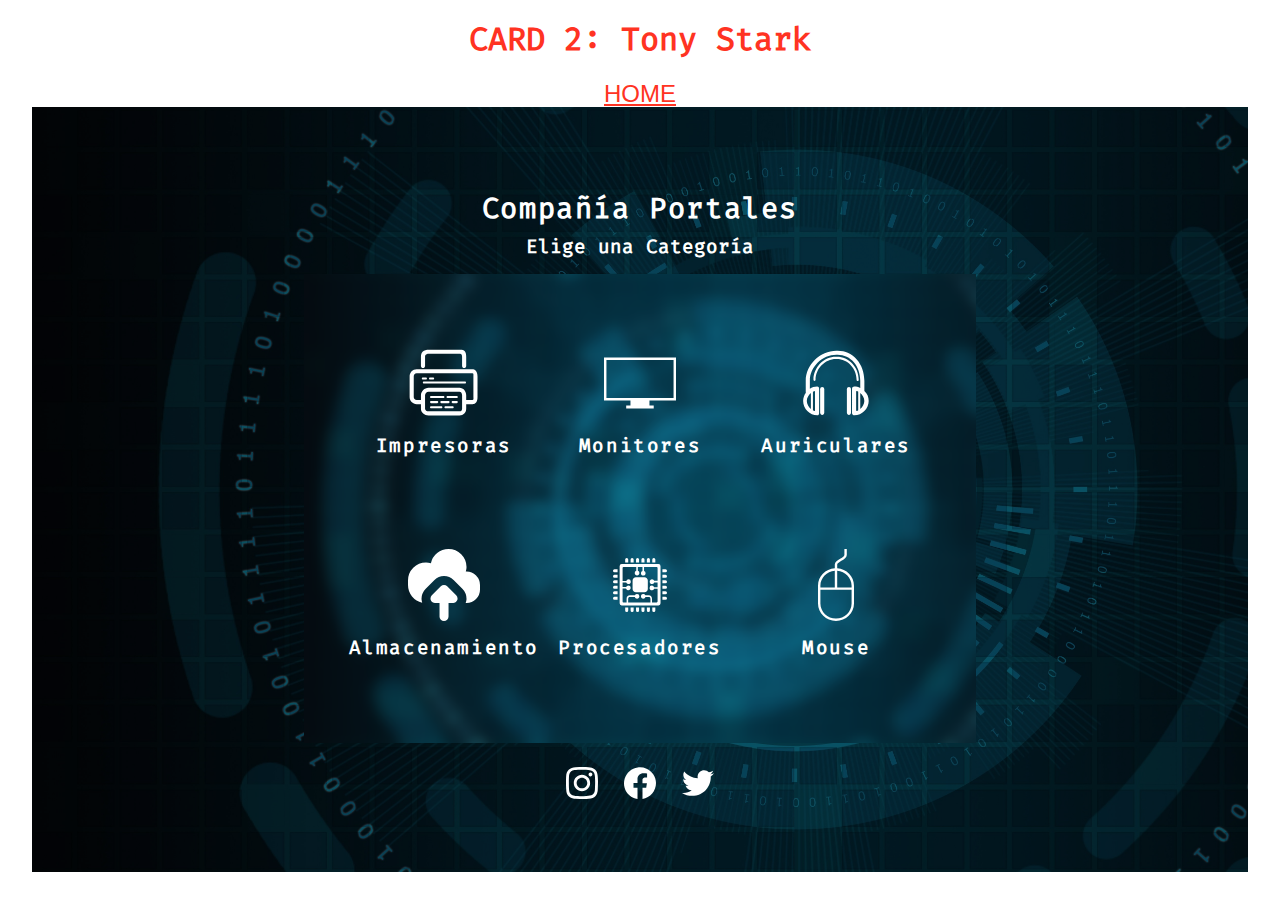
==== HTML/CARD-2.html @ 6f3c9b5b "Creacion del Resto De Cards v1.0" ====
<!DOCTYPE html>
<html lang="es">
  <head>
    <meta charset="UTF-8" />
    <meta name="viewport" content="width=device-width, initial-scale=1.0" />
    <title>CARD 1</title>
    <link rel="stylesheet" href="../CSS/normalize.css" />
    <link rel="stylesheet" href="../CSS/Card-2.css" />
  </head>

  <body>
    <h1>CARD 2: Tony Stark</h1>
    <a href="../index.html" class="home">HOME</a>
    <main>
      <article class="principal">
        <h2>Compañía Portales</h2>
        <h3>Elige una Categoría</h3>
        <div class="content">
          <section class="primero">
            <svg
              fill="#000000"
              version="1.1"
              id="Layer_1"
              xmlns="http://www.w3.org/2000/svg"
              xmlns:xlink="http://www.w3.org/1999/xlink"
              viewBox="0 0 70 70"
              enable-background="new 0 0 70 70"
              xml:space="preserve"
            >
              <g id="SVGRepo_bgCarrier" stroke-width="0"></g>
              <g
                id="SVGRepo_tracerCarrier"
                stroke-linecap="round"
                stroke-linejoin="round"
              ></g>
              <g id="SVGRepo_iconCarrier">
                <g>
                  <path
                    d="M62.597,21.583H8.46c-3.954,0-6.877,3.133-6.877,6.979v20.137c0,3.751,2.968,6.884,6.877,6.884h4.123v4.485 c0,3.828,3.521,6.515,7.349,6.515h30.137c3.828,0,6.515-2.687,6.515-6.515v-4.485h6.014c3.481,0,4.986-2.268,4.986-6.884V28.563 C67.583,23.216,64.771,21.583,62.597,21.583z M52.583,60.068c0,1.619-0.896,2.515-2.515,2.515H19.932 c-1.619,0-3.349-0.896-3.349-2.515V46.932c0-1.619,1.729-3.349,3.349-3.349h30.137c1.619,0,2.515,1.729,2.515,3.349V60.068z M62.597,51.583h-6.014v-4.651c0-3.828-2.687-7.349-6.515-7.349H19.932c-3.828,0-7.349,3.521-7.349,7.349v4.651H8.46 c-1.7,0-2.877-1.32-2.877-2.884V28.563c0-1.228,0.968-2.979,2.877-2.979h54.137c1.294,0,0.986,1.028,0.986,2.979v20.137 C63.583,49.733,64.09,51.583,62.597,51.583z"
                  ></path>
                  <path
                    d="M14.583,20.417c1.104,0,2-0.896,2-2V9.563c0-1.228,0.521-2.979,3.877-2.979h30.137c1.294,0,1.986,1.028,1.986,2.979v8.854 c0,1.104,0.896,2,2,2s2-0.896,2-2V9.563c0-5.347-1.667-6.979-5.986-6.979H20.46c-5.543,0-7.877,2.084-7.877,6.979v8.854 C12.583,19.521,13.479,20.417,14.583,20.417z"
                  ></path>
                  <path
                    d="M17.417,31.583c0.552,0,1-0.447,1-1s-0.448-1-1-1h-3c-0.552,0-1,0.447-1,1s0.448,1,1,1H17.417z"
                  ></path>
                  <path
                    d="M21.417,31.583h3c0.552,0,1-0.447,1-1s-0.448-1-1-1h-3c-0.552,0-1,0.447-1,1S20.865,31.583,21.417,31.583z"
                  ></path>
                  <path
                    d="M55.417,33.583h-40c-0.552,0-1,0.447-1,1s0.448,1,1,1h40c0.552,0,1-0.447,1-1S55.969,33.583,55.417,33.583z"
                  ></path>
                  <path
                    d="M22.417,49.583h12c0.552,0,1-0.447,1-1s-0.448-1-1-1h-12c-0.552,0-1,0.447-1,1S21.865,49.583,22.417,49.583z"
                  ></path>
                  <path
                    d="M47.417,47.583h-9c-0.552,0-1,0.447-1,1s0.448,1,1,1h9c0.552,0,1-0.447,1-1S47.969,47.583,47.417,47.583z"
                  ></path>
                  <path
                    d="M22.417,54.583h6c0.552,0,1-0.447,1-1s-0.448-1-1-1h-6c-0.552,0-1,0.447-1,1S21.865,54.583,22.417,54.583z"
                  ></path>
                  <path
                    d="M31.417,53.583c0,0.553,0.448,1,1,1h7c0.552,0,1-0.447,1-1s-0.448-1-1-1h-7C31.865,52.583,31.417,53.03,31.417,53.583z"
                  ></path>
                  <path
                    d="M32.417,57.583h-10c-0.552,0-1,0.447-1,1s0.448,1,1,1h10c0.552,0,1-0.447,1-1S32.969,57.583,32.417,57.583z"
                  ></path>
                  <path
                    d="M43.417,57.583h-7c-0.552,0-1,0.447-1,1s0.448,1,1,1h7c0.552,0,1-0.447,1-1S43.969,57.583,43.417,57.583z"
                  ></path>
                  <path
                    d="M47.417,52.583h-4c-0.552,0-1,0.447-1,1s0.448,1,1,1h4c0.552,0,1-0.447,1-1S47.969,52.583,47.417,52.583z"
                  ></path>
                </g>
              </g>
            </svg>
            <h2>Impresoras</h2>
          </section>
          <section class="primero">
            <svg
              fill="#000000"
              viewBox="0 -18.04 122.88 122.88"
              version="1.1"
              id="Layer_1"
              xmlns="http://www.w3.org/2000/svg"
              xmlns:xlink="http://www.w3.org/1999/xlink"
              style="enable-background: new 0 0 122.88 86.79"
              xml:space="preserve"
            >
              <g id="SVGRepo_bgCarrier" stroke-width="0"></g>
              <g
                id="SVGRepo_tracerCarrier"
                stroke-linecap="round"
                stroke-linejoin="round"
              ></g>
              <g id="SVGRepo_iconCarrier">
                <g>
                  <path
                    d="M2.08,0H120.8h2.08v2.08v69.2v2.08h-2.08H77.57v8.29h7.28v5.15H37.88v-5.15h7.28v-8.29H2.08H0v-2.08V2.08V0H2.08L2.08,0 L2.08,0L2.08,0z M118.73,4.15H4.15V69.2h114.57L118.73,4.15L118.73,4.15L118.73,4.15L118.73,4.15z"
                  ></path>
                </g>
              </g>
            </svg>
            <h2>Monitores</h2>
          </section>
          <section class="primero">
            <svg
              fill="#000000"
              version="1.1"
              id="Layer_1"
              xmlns="http://www.w3.org/2000/svg"
              xmlns:xlink="http://www.w3.org/1999/xlink"
              viewBox="0 0 70 70"
              enable-background="new 0 0 70 70"
              xml:space="preserve"
            >
              <g id="SVGRepo_bgCarrier" stroke-width="0"></g>
              <g
                id="SVGRepo_tracerCarrier"
                stroke-linecap="round"
                stroke-linejoin="round"
              ></g>
              <g id="SVGRepo_iconCarrier">
                <g>
                  <path
                    d="M21.583,39c-1.104,0-2,0.896-2,2v23c0,1.104,0.896,2,2,2s2-0.896,2-2V41C23.583,39.896,22.688,39,21.583,39z"
                  ></path>
                  <path
                    d="M47.583,39c-1.104,0-2,0.896-2,2v23c0,1.104,0.896,2,2,2c1.105,0,2-0.896,2-2V41C49.583,39.896,48.688,39,47.583,39z"
                  ></path>
                  <path
                    d="M55.036,31.968c0,0.553,0.459,1.208,1.023,1.208c0.566,0,1.023-0.655,1.023-1.208c0-12.228-9.549-22.385-21.285-22.385 H34.91c-11.831,0-21.826,10.285-21.826,22.274c0,0.553,0.458,1.156,1.023,1.156c0.565,0,1.023-0.552,1.023-1.104 c0-10.905,9.058-20.326,19.78-20.326h0.889C46.405,11.583,55.036,20.842,55.036,31.968z"
                  ></path>
                  <path
                    d="M62.583,42.718v-9.891c0-16.435-10.893-29.244-26.097-29.244h-1.122c-15.832,0-29.781,13.618-29.781,29.244V44 c0,0.137,0.093,0.271,0.118,0.399c-1.673,2.312-2.646,5.109-2.646,8.06c0,7.436,6.359,13.958,13.795,13.958 c1.104,0,1.733-0.896,1.733-2V40.5c0-1.104-0.739-2-1.844-2c-2.593,0-5.156,0.807-7.156,2.155v-7.828 c0-13.458,12.118-25.244,25.781-25.244h1.122c12.923,0,22.097,11.091,22.097,25.244v7.044c-2-0.866-3.75-1.371-5.791-1.371 c-1.105,0-2.209,0.896-2.209,2v23.917c0,1.104,1.182,2,2.287,2c7.436,0,13.918-6.522,13.918-13.958 C66.788,48.753,65.583,45.275,62.583,42.718z M14.583,62.172c-1-0.173-1.403-0.438-2.083-0.776 c0.052-0.122,0.083-0.255,0.083-0.396V43.483c1-0.319,1-0.572,2-0.738V62.172z M10.583,44.743v15.431 c-2-1.794-3.958-4.525-3.958-7.715C6.625,49.269,8.583,46.537,10.583,44.743z M54.583,42.745c1,0.166,2,0.419,2,0.738v17.95 c0,0.319-1,0.573-2,0.738V42.745z M58.583,60.173v-15.43c2,1.794,3.959,4.526,3.959,7.716S60.583,58.38,58.583,60.173z"
                  ></path>
                </g>
              </g>
            </svg>
            <h2>Auriculares</h2>
          </section>
          <section class="primero">
            <svg
              fill="#000000"
              viewBox="0 0 32 32"
              version="1.1"
              xmlns="http://www.w3.org/2000/svg"
            >
              <g id="SVGRepo_bgCarrier" stroke-width="0"></g>
              <g
                id="SVGRepo_tracerCarrier"
                stroke-linecap="round"
                stroke-linejoin="round"
              ></g>
              <g id="SVGRepo_iconCarrier">
                <title>upload-cloud</title>
                <path
                  d="M0 16v-1.984q0-3.328 2.336-5.664t5.664-2.336q1.024 0 2.176 0.352 0.576-2.752 2.784-4.544t5.056-1.824q3.296 0 5.632 2.368t2.368 5.632q0 0.896-0.32 2.048 0.224-0.032 0.32-0.032 2.464 0 4.224 1.76t1.76 4.224v2.016q0 2.496-1.76 4.224t-4.224 1.76h-0.384q0.288-0.8 0.352-1.44 0.096-1.312-0.32-2.56t-1.408-2.208l-4-4q-1.76-1.792-4.256-1.792t-4.224 1.76l-4 4q-0.96 0.96-1.408 2.24t-0.32 2.592q0.032 0.576 0.256 1.248-2.72-0.608-4.512-2.784t-1.792-5.056zM10.016 22.208q-0.096-0.96 0.576-1.6l4-4q0.608-0.608 1.408-0.608 0.832 0 1.408 0.608l4 4q0.672 0.64 0.608 1.6-0.032 0.288-0.16 0.576-0.224 0.544-0.736 0.896t-1.12 0.32h-1.984v6.016q0 0.832-0.608 1.408t-1.408 0.576-1.408-0.576-0.576-1.408v-6.016h-2.016q-0.608 0-1.088-0.32t-0.768-0.896q-0.096-0.288-0.128-0.576z"
                ></path>
              </g>
            </svg>
            <h2>Almacenamiento</h2>
          </section>
          <section class="primero">
            <svg
              viewBox="0 0 24 24"
              xmlns="http://www.w3.org/2000/svg"
              fill="none"
            >
              <g id="SVGRepo_bgCarrier" stroke-width="0"></g>
              <g
                id="SVGRepo_tracerCarrier"
                stroke-linecap="round"
                stroke-linejoin="round"
              ></g>
              <g id="SVGRepo_iconCarrier">
                <path
                  fill="#000000"
                  d="M13.497 9.405h-2.86c-.612 0-1.11.503-1.11 1.12v2.81c0 .617.498 1.12 1.11 1.12h2.86c.611 0 1.109-.502 1.109-1.12v-2.81c0-.617-.498-1.12-1.11-1.12Zm3.613-5.892A.51.51 0 0 0 16.604 3a.51.51 0 0 0-.509.513V4.54h1.017V3.513Zm-1.806 0A.51.51 0 0 0 14.796 3a.51.51 0 0 0-.509.513V4.54h1.017V3.513Zm-1.807 0A.51.51 0 0 0 12.988 3a.51.51 0 0 0-.508.513V4.54h1.017V3.513Zm-1.807 0A.51.51 0 0 0 11.18 3a.51.51 0 0 0-.508.513V4.54h1.017V3.513Zm-1.808 0A.51.51 0 0 0 9.374 3a.51.51 0 0 0-.508.513V4.54h1.016V3.513Zm-1.807 0A.51.51 0 0 0 7.567 3a.51.51 0 0 0-.508.513V4.54h1.016V3.513ZM7.059 20.487a.51.51 0 0 0 .508.513.51.51 0 0 0 .508-.513V19.46H7.06v1.026Zm1.807 0a.51.51 0 0 0 .508.513.51.51 0 0 0 .508-.513V19.46H8.866v1.026Zm1.807 0a.51.51 0 0 0 .508.513.51.51 0 0 0 .509-.513V19.46h-1.017v1.026Zm1.807 0a.51.51 0 0 0 .508.513.51.51 0 0 0 .509-.513V19.46H12.48v1.026Zm1.807 0a.51.51 0 0 0 .508.513.51.51 0 0 0 .509-.513V19.46h-1.017v1.026Zm1.807 0a.51.51 0 0 0 .509.513.51.51 0 0 0 .508-.513V19.46h-1.017v1.026Zm4.398-4.61h-1.017v1.026h1.017A.51.51 0 0 0 21 16.39a.51.51 0 0 0-.508-.513Zm0-1.825h-1.017v1.027h1.017a.51.51 0 0 0 .508-.514.51.51 0 0 0-.508-.513Zm0-1.824h-1.017v1.026h1.017a.51.51 0 0 0 .508-.513.51.51 0 0 0-.508-.513Zm0-1.824h-1.017v1.026h1.017a.51.51 0 0 0 .508-.513.51.51 0 0 0-.508-.513Zm0-1.824h-1.017v1.026h1.017A.51.51 0 0 0 21 9.093a.51.51 0 0 0-.508-.514ZM21 7.268a.51.51 0 0 0-.508-.513h-1.017v1.026h1.017A.51.51 0 0 0 21 7.268Zm-18 0a.51.51 0 0 0 .508.513h1.017V6.755H3.508A.51.51 0 0 0 3 7.268Zm0 1.825a.51.51 0 0 0 .508.513h1.017V8.579H3.508A.51.51 0 0 0 3 9.093Zm0 1.824a.51.51 0 0 0 .508.513h1.017v-1.026H3.508a.51.51 0 0 0-.508.513Zm0 1.824a.51.51 0 0 0 .508.513h1.017v-1.026H3.508a.51.51 0 0 0-.508.513Zm0 1.824a.51.51 0 0 0 .508.514h1.017v-1.027H3.508a.51.51 0 0 0-.508.513Zm0 1.825a.51.51 0 0 0 .508.513h1.017v-1.026H3.508A.51.51 0 0 0 3 16.39Z"
                ></path>
                <path
                  fill="#000000"
                  d="M18.169 5.034H5.889a.681.681 0 0 0-.678.684v12.397a.68.68 0 0 0 .677.684h9.355l.004.035h1.016l.003-.035h1.903a.68.68 0 0 0 .677-.684V5.718a.68.68 0 0 0-.677-.684Zm-.31 5.587h-1.113a.78.78 0 0 0-.73-.52c-.43 0-.78.352-.78.786 0 .435.35.787.78.787a.777.777 0 0 0 .73-.52h1.114v1.571a2.238 2.238 0 0 0-.253-.013h-.905a.778.778 0 0 0-.73-.52.783.783 0 0 0-.78.787c0 .434.349.787.78.787a.778.778 0 0 0 .73-.52h.905c.104 0 .184.005.253.017v4.248c0 .161-.13.292-.29.292h-1.566c.005-.376.008-.864.008-1.125 0-.766-.428-1.223-1.144-1.223h-1.073a.775.775 0 0 0-1.489.318c0 .434.35.787.78.787a.778.778 0 0 0 .748-.578v.007h1.034c.426 0 .616.212.616.689 0 .264-.004.749-.008 1.125H8.059l-.003-1.125c0-.477.19-.69.617-.69h1.598c.093.33.39.572.746.572.43 0 .78-.352.78-.787a.783.783 0 0 0-.78-.787.779.779 0 0 0-.712.47H8.673c-.717 0-1.145.456-1.145 1.222 0 .061 0 .61.003 1.125H6.487a.291.291 0 0 1-.29-.292v-4.306c.478.002.953.006 1.19.009a.778.778 0 0 0 .731.522c.43 0 .78-.353.78-.787a.783.783 0 0 0-.78-.787.778.778 0 0 0-.73.518c-.24-.002-.713-.006-1.19-.008v-1.503H7.43c.109.303.393.52.73.52.431 0 .78-.352.78-.787a.783.783 0 0 0-.78-.786.777.777 0 0 0-.73.52H6.198V6.321c0-.161.13-.292.29-.292h4.267v1.26a.785.785 0 0 0-.515.738c0 .434.349.787.779.787.43 0 .78-.352.78-.787a.784.784 0 0 0-.516-.737V6.03h1.54v1.282a.785.785 0 0 0-.516.738c0 .434.349.787.78.787.43 0 .778-.353.778-.787a.784.784 0 0 0-.515-.737V6.03h4.221c.16 0 .29.13.29.292v4.298Z"
                ></path>
              </g>
            </svg>
            <h2>Procesadores</h2>
          </section>
          <section class="primero">
            <svg
              viewBox="0 0 32 32"
              version="1.1"
              xmlns="http://www.w3.org/2000/svg"
              xmlns:xlink="http://www.w3.org/1999/xlink"
              fill="#000000"
            >
              <g id="SVGRepo_bgCarrier" stroke-width="0"></g>
              <g
                id="SVGRepo_tracerCarrier"
                stroke-linecap="round"
                stroke-linejoin="round"
              ></g>
              <g id="SVGRepo_iconCarrier">
                <g id="icomoon-ignore"></g>
                <path
                  d="M16.533 8.562v-1.647c0-0.487 1.029-1.131 1.855-1.649 1.184-0.741 2.41-1.509 2.41-2.627v-2.633h-1.066v2.633c0 0.527-1.058 1.19-1.909 1.723-1.158 0.725-2.356 1.475-2.356 2.552v1.647c-4.167 0.268-7.464 3.626-7.464 7.739v7.927c0 4.288 3.58 7.765 7.997 7.765s7.997-3.477 7.997-7.765v-7.927c0-4.114-3.297-7.472-7.464-7.739zM22.931 16.301v0.765h-6.398v-7.438c3.572 0.265 6.398 3.153 6.398 6.673zM9.069 16.301c0-3.52 2.825-6.408 6.398-6.673v7.438h-6.398v-0.765zM16 30.927c-3.821 0-6.931-3.005-6.931-6.699v-6.096h13.861v6.096c0 3.694-3.109 6.699-6.931 6.699z"
                  fill="#000000"
                ></path>
              </g>
            </svg>
            <h2>Mouse</h2>
          </section>
        </div>

        <div class="social">
          <a href="#">
            <img
              src="../Recursos/instagram-167-svgrepo-com.svg"
              alt="instagram"
            />
          </a>
          <a href="#">
            <img src="../Recursos/facebook-svgrepo-com.svg" alt="facebook" />
          </a>
          <a href="#">
            <img src="../Recursos/twitter-154-svgrepo-com.svg" alt="twitter" />
          </a>
        </div>
      </article>
    </main>
  </body>
</html>
---- CSS/Card-2.css ----
@font-face {
  font-family: Telegraf-Regular;
  src: url(../FONTs/static/FiraCode-Regular.ttf);
}

html {
  font-size: 16px;
  font-family: sans-serif;
}
h1 {
  font-size: 2rem;
  text-align: center;
  margin-left: auto;
  margin-right: auto;
  color: #f32;
  font-family: Telegraf-Regular;
}
.home {
  display: block;
  text-align: center;
  color: #f32;
  font-size: 1.5rem;
}
main {
  max-width: 95%;
  height: 85vh;
  background-image: url(../Recursos/FONDO\ TONY\ STARK.jpg);
  background-size: cover;
  background-repeat: no-repeat;
  margin-left: auto;
  margin-right: auto;
  display: flex;
  align-items: center;
  justify-content: center;
}
.principal {
  background-color: #0007;
  width: 100%;
  height: 85vh;
  display: flex;
  flex-direction: column;
  justify-content: center;
  align-items: center;
}

.principal h2 {
  color: #fff;
  font-size: 1.8rem;
  margin-bottom: 10px;
  letter-spacing: 0.1rem;
  font-family: Telegraf-Regular;
}
.principal h3 {
  font-family: Telegraf-Regular;
  color: #fff;
  font-size: 1.2rem;
  margin: 0;
  margin-bottom: 1rem;
}
.content {
  background-image: url(../Recursos/Fonfo\ Tony\ Stark\ dif2.png);
  width: 100%;
  height: 50vh;
  background-size: cover;
  background-repeat: no-repeat;
  width: 50%;
  height: 45vh;
  display: flex;
  flex-wrap: wrap;
  justify-content: space-evenly;
  align-items: center;
  padding: 2rem;
}

.primero {
  padding: 1rem;
  display: flex;
  flex-direction: column;
  align-items: center;
  height: 120px;
  width: 145px;
}
.primero h2 {
  font-size: 1.2rem;
  text-align: center;
  font-family: Telegraf-Regular;
}
.primero svg {
  width: 5rem;
  height: 5rem;
}
.primero svg:hover {
  transform: scale(1.1);
  transition: 300ms ease;
}
.primero svg path {
  fill: #fff;
}
.primero:nth-child(4) svg {
  width: 4.5rem;
  height: 4.5rem;
}

.social {
  display: flex;
  justify-content: space-evenly;
  align-items: center;
  margin-top: 1rem;
  width: 15%;
}

.social a img {
  width: 2rem;
  height: 2rem;
}
.social a:nth-child(2) img {
  width: 3rem;
  height: 3rem;
}
@keyframes into-right {
  0% {
    opacity: 0;
    transform: translateX(400%);
  }
  100% {
    opacity: 1;
    transform: translateX(0);
  }
}
.social a:nth-child(1) {
  animation: into-right 500ms ease both;
}
.social a:nth-child(2) {
  animation: into-right 500ms ease 300ms both;
}
.social a:nth-child(3) {
  animation: into-right 500ms ease 600ms both;
}
.social img:hover {
  transform: scale(1.1);
  transition: 300ms ease;
}
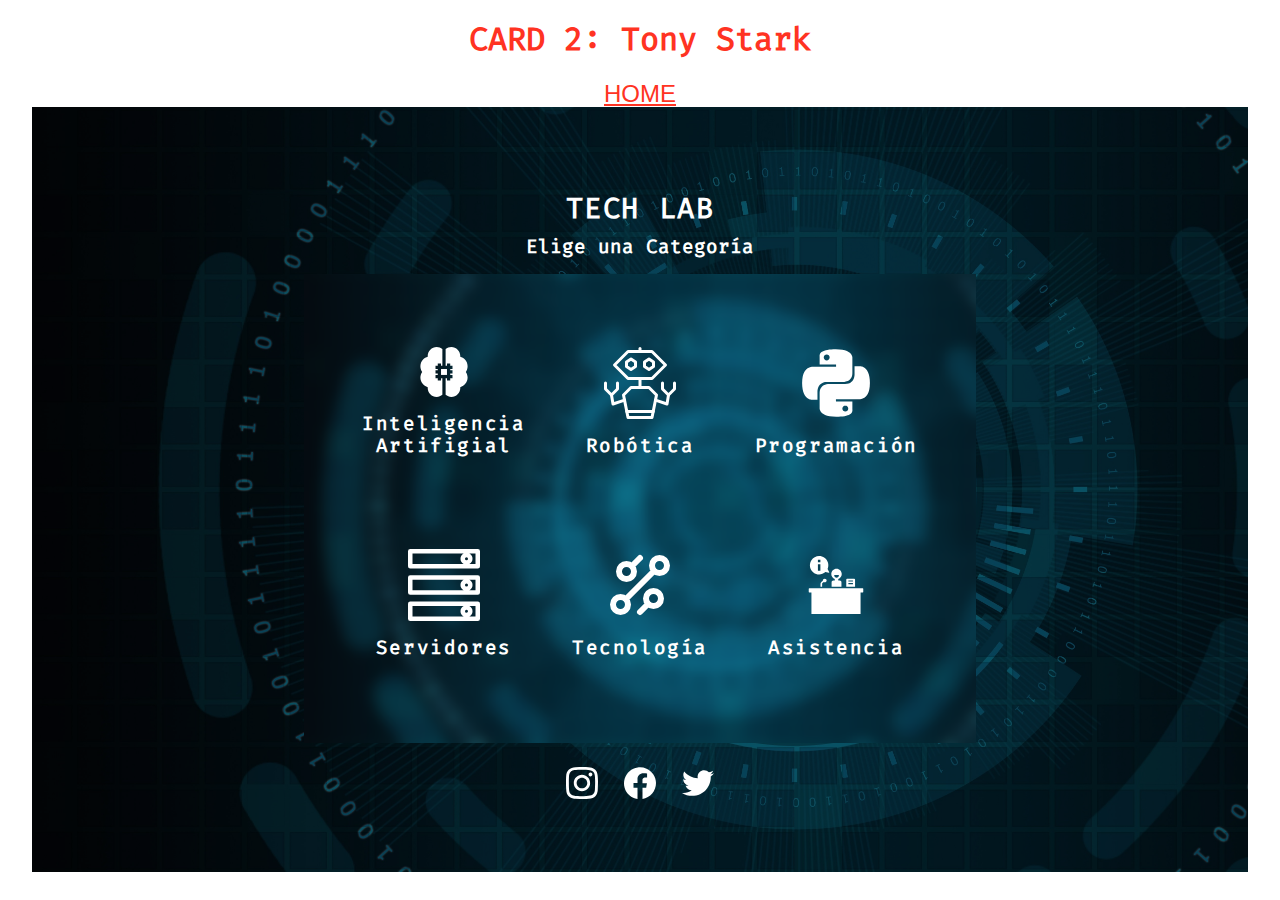
==== commit af108718: "Finalizado Card-2 v1.00" ====
--- a/HTML/CARD-2.html
+++ b/HTML/CARD-2.html
@@ -3,7 +3,7 @@
   <head>
     <meta charset="UTF-8" />
     <meta name="viewport" content="width=device-width, initial-scale=1.0" />
-    <title>CARD 1</title>
+    <title>CARD 2</title>
     <link rel="stylesheet" href="../CSS/normalize.css" />
     <link rel="stylesheet" href="../CSS/Card-2.css" />
   </head>
@@ -13,18 +13,17 @@
     <a href="../index.html" class="home">HOME</a>
     <main>
       <article class="principal">
-        <h2>Compañía Portales</h2>
+        <h2>TECH LAB</h2>
         <h3>Elige una Categoría</h3>
         <div class="content">
           <section class="primero">
             <svg
-              fill="#000000"
+              fill="#ffffff"
               version="1.1"
               id="Layer_1"
               xmlns="http://www.w3.org/2000/svg"
               xmlns:xlink="http://www.w3.org/1999/xlink"
-              viewBox="0 0 70 70"
-              enable-background="new 0 0 70 70"
+              viewBox="0 0 512 512"
               xml:space="preserve"
             >
               <g id="SVGRepo_bgCarrier" stroke-width="0"></g>
@@ -35,113 +34,206 @@
               ></g>
               <g id="SVGRepo_iconCarrier">
                 <g>
-                  <path
-                    d="M62.597,21.583H8.46c-3.954,0-6.877,3.133-6.877,6.979v20.137c0,3.751,2.968,6.884,6.877,6.884h4.123v4.485 c0,3.828,3.521,6.515,7.349,6.515h30.137c3.828,0,6.515-2.687,6.515-6.515v-4.485h6.014c3.481,0,4.986-2.268,4.986-6.884V28.563 C67.583,23.216,64.771,21.583,62.597,21.583z M52.583,60.068c0,1.619-0.896,2.515-2.515,2.515H19.932 c-1.619,0-3.349-0.896-3.349-2.515V46.932c0-1.619,1.729-3.349,3.349-3.349h30.137c1.619,0,2.515,1.729,2.515,3.349V60.068z M62.597,51.583h-6.014v-4.651c0-3.828-2.687-7.349-6.515-7.349H19.932c-3.828,0-7.349,3.521-7.349,7.349v4.651H8.46 c-1.7,0-2.877-1.32-2.877-2.884V28.563c0-1.228,0.968-2.979,2.877-2.979h54.137c1.294,0,0.986,1.028,0.986,2.979v20.137 C63.583,49.733,64.09,51.583,62.597,51.583z"
-                  ></path>
-                  <path
-                    d="M14.583,20.417c1.104,0,2-0.896,2-2V9.563c0-1.228,0.521-2.979,3.877-2.979h30.137c1.294,0,1.986,1.028,1.986,2.979v8.854 c0,1.104,0.896,2,2,2s2-0.896,2-2V9.563c0-5.347-1.667-6.979-5.986-6.979H20.46c-5.543,0-7.877,2.084-7.877,6.979v8.854 C12.583,19.521,13.479,20.417,14.583,20.417z"
-                  ></path>
-                  <path
-                    d="M17.417,31.583c0.552,0,1-0.447,1-1s-0.448-1-1-1h-3c-0.552,0-1,0.447-1,1s0.448,1,1,1H17.417z"
-                  ></path>
-                  <path
-                    d="M21.417,31.583h3c0.552,0,1-0.447,1-1s-0.448-1-1-1h-3c-0.552,0-1,0.447-1,1S20.865,31.583,21.417,31.583z"
-                  ></path>
-                  <path
-                    d="M55.417,33.583h-40c-0.552,0-1,0.447-1,1s0.448,1,1,1h40c0.552,0,1-0.447,1-1S55.969,33.583,55.417,33.583z"
-                  ></path>
-                  <path
-                    d="M22.417,49.583h12c0.552,0,1-0.447,1-1s-0.448-1-1-1h-12c-0.552,0-1,0.447-1,1S21.865,49.583,22.417,49.583z"
-                  ></path>
-                  <path
-                    d="M47.417,47.583h-9c-0.552,0-1,0.447-1,1s0.448,1,1,1h9c0.552,0,1-0.447,1-1S47.969,47.583,47.417,47.583z"
-                  ></path>
-                  <path
-                    d="M22.417,54.583h6c0.552,0,1-0.447,1-1s-0.448-1-1-1h-6c-0.552,0-1,0.447-1,1S21.865,54.583,22.417,54.583z"
-                  ></path>
-                  <path
-                    d="M31.417,53.583c0,0.553,0.448,1,1,1h7c0.552,0,1-0.447,1-1s-0.448-1-1-1h-7C31.865,52.583,31.417,53.03,31.417,53.583z"
-                  ></path>
-                  <path
-                    d="M32.417,57.583h-10c-0.552,0-1,0.447-1,1s0.448,1,1,1h10c0.552,0,1-0.447,1-1S32.969,57.583,32.417,57.583z"
-                  ></path>
-                  <path
-                    d="M43.417,57.583h-7c-0.552,0-1,0.447-1,1s0.448,1,1,1h7c0.552,0,1-0.447,1-1S43.969,57.583,43.417,57.583z"
-                  ></path>
-                  <path
-                    d="M47.417,52.583h-4c-0.552,0-1,0.447-1,1s0.448,1,1,1h4c0.552,0,1-0.447,1-1S47.969,52.583,47.417,52.583z"
-                  ></path>
-                </g>
-              </g>
-            </svg>
-            <h2>Impresoras</h2>
-          </section>
-          <section class="primero">
-            <svg
-              fill="#000000"
-              viewBox="0 -18.04 122.88 122.88"
-              version="1.1"
-              id="Layer_1"
+                  <g>
+                    <rect
+                      x="225.514"
+                      y="225.514"
+                      width="60.969"
+                      height="60.969"
+                    ></rect>
+                  </g>
+                </g>
+                <g>
+                  <g>
+                    <path
+                      d="M239.304,192.124V21.076C223.419,7.922,203.056,0,180.867,0c-50.635,0-91.828,41.194-91.828,91.828 c0,2.794,0.145,5.565,0.397,8.313c-18.359,4.808-35.075,14.719-48.274,28.848c-17.578,18.819-27.257,43.37-27.257,69.132 c0,21.486,6.731,41.427,18.185,57.837c-11.804,16.895-18.185,37.001-18.185,57.919c0,46.95,32.11,86.538,75.522,97.967 c-0.249,2.761-0.39,5.537-0.39,8.327c0,50.635,41.194,91.828,91.828,91.828c22.19,0,42.553-7.922,58.437-21.076V343.088h0.001 v-23.211h-13.79v23.211h-33.391v-23.211h-23.211v-33.391h23.211v-13.789h-23.211v-33.391h23.211v-13.79h-23.211v-33.391h23.211 v-23.211h33.391v23.211H239.304z"
+                    ></path>
+                  </g>
+                </g>
+                <g>
+                  <g>
+                    <path
+                      d="M498.095,198.122c0-25.763-9.68-50.313-27.257-69.131c-13.197-14.129-29.915-24.039-48.274-28.848 c0.253-2.749,0.397-5.521,0.397-8.313C422.962,41.194,381.768,0,331.133,0c-22.189,0-42.552,7.922-58.437,21.076v171.048h13.789 v-23.211h33.391v23.211h23.211v33.391h-23.211v13.79h23.211v33.391h-23.211v13.789h23.211v33.391h-23.211v23.211h-33.391v-23.211 h-13.789v171.048C288.581,504.078,308.944,512,331.133,512c50.635,0,91.828-41.194,91.828-91.828c0-2.788-0.14-5.565-0.39-8.327 c43.412-11.429,75.522-51.016,75.522-97.967c0-20.919-6.382-41.025-18.185-57.919 C491.365,239.549,498.095,219.608,498.095,198.122z"
+                    ></path>
+                  </g>
+                </g>
+              </g>
+            </svg>
+            <h2>Inteligencia Artifigial</h2>
+          </section>
+          <section class="primero">
+            <svg
+              version="1.0"
               xmlns="http://www.w3.org/2000/svg"
               xmlns:xlink="http://www.w3.org/1999/xlink"
-              style="enable-background: new 0 0 122.88 86.79"
+              viewBox="0 0 24 24"
               xml:space="preserve"
-            >
-              <g id="SVGRepo_bgCarrier" stroke-width="0"></g>
-              <g
-                id="SVGRepo_tracerCarrier"
-                stroke-linecap="round"
-                stroke-linejoin="round"
-              ></g>
-              <g id="SVGRepo_iconCarrier">
-                <g>
-                  <path
-                    d="M2.08,0H120.8h2.08v2.08v69.2v2.08h-2.08H77.57v8.29h7.28v5.15H37.88v-5.15h7.28v-8.29H2.08H0v-2.08V2.08V0H2.08L2.08,0 L2.08,0L2.08,0z M118.73,4.15H4.15V69.2h114.57L118.73,4.15L118.73,4.15L118.73,4.15L118.73,4.15z"
-                  ></path>
-                </g>
-              </g>
-            </svg>
-            <h2>Monitores</h2>
-          </section>
-          <section class="primero">
-            <svg
-              fill="#000000"
-              version="1.1"
-              id="Layer_1"
-              xmlns="http://www.w3.org/2000/svg"
-              xmlns:xlink="http://www.w3.org/1999/xlink"
-              viewBox="0 0 70 70"
-              enable-background="new 0 0 70 70"
-              xml:space="preserve"
-            >
-              <g id="SVGRepo_bgCarrier" stroke-width="0"></g>
-              <g
-                id="SVGRepo_tracerCarrier"
-                stroke-linecap="round"
-                stroke-linejoin="round"
-              ></g>
-              <g id="SVGRepo_iconCarrier">
-                <g>
-                  <path
-                    d="M21.583,39c-1.104,0-2,0.896-2,2v23c0,1.104,0.896,2,2,2s2-0.896,2-2V41C23.583,39.896,22.688,39,21.583,39z"
-                  ></path>
-                  <path
-                    d="M47.583,39c-1.104,0-2,0.896-2,2v23c0,1.104,0.896,2,2,2c1.105,0,2-0.896,2-2V41C49.583,39.896,48.688,39,47.583,39z"
-                  ></path>
-                  <path
-                    d="M55.036,31.968c0,0.553,0.459,1.208,1.023,1.208c0.566,0,1.023-0.655,1.023-1.208c0-12.228-9.549-22.385-21.285-22.385 H34.91c-11.831,0-21.826,10.285-21.826,22.274c0,0.553,0.458,1.156,1.023,1.156c0.565,0,1.023-0.552,1.023-1.104 c0-10.905,9.058-20.326,19.78-20.326h0.889C46.405,11.583,55.036,20.842,55.036,31.968z"
-                  ></path>
-                  <path
-                    d="M62.583,42.718v-9.891c0-16.435-10.893-29.244-26.097-29.244h-1.122c-15.832,0-29.781,13.618-29.781,29.244V44 c0,0.137,0.093,0.271,0.118,0.399c-1.673,2.312-2.646,5.109-2.646,8.06c0,7.436,6.359,13.958,13.795,13.958 c1.104,0,1.733-0.896,1.733-2V40.5c0-1.104-0.739-2-1.844-2c-2.593,0-5.156,0.807-7.156,2.155v-7.828 c0-13.458,12.118-25.244,25.781-25.244h1.122c12.923,0,22.097,11.091,22.097,25.244v7.044c-2-0.866-3.75-1.371-5.791-1.371 c-1.105,0-2.209,0.896-2.209,2v23.917c0,1.104,1.182,2,2.287,2c7.436,0,13.918-6.522,13.918-13.958 C66.788,48.753,65.583,45.275,62.583,42.718z M14.583,62.172c-1-0.173-1.403-0.438-2.083-0.776 c0.052-0.122,0.083-0.255,0.083-0.396V43.483c1-0.319,1-0.572,2-0.738V62.172z M10.583,44.743v15.431 c-2-1.794-3.958-4.525-3.958-7.715C6.625,49.269,8.583,46.537,10.583,44.743z M54.583,42.745c1,0.166,2,0.419,2,0.738v17.95 c0,0.319-1,0.573-2,0.738V42.745z M58.583,60.173v-15.43c2,1.794,3.959,4.526,3.959,7.716S60.583,58.38,58.583,60.173z"
-                  ></path>
-                </g>
-              </g>
-            </svg>
-            <h2>Auriculares</h2>
-          </section>
-          <section class="primero">
-            <svg
-              fill="#000000"
+              fill="#ffffff"
+              stroke="#ffffff"
+            >
+              <g id="SVGRepo_bgCarrier" stroke-width="0"></g>
+              <g
+                id="SVGRepo_tracerCarrier"
+                stroke-linecap="round"
+                stroke-linejoin="round"
+              ></g>
+              <g id="SVGRepo_iconCarrier">
+                <g id="Guides">
+                  <g id="_x32_0_px_2_"></g>
+                  <g id="_x32_0px"></g>
+                  <g id="_x34_0px"></g>
+                  <g id="_x34_4_px"></g>
+                  <g id="_x34_8px">
+                    <g id="_x31_6px"></g>
+                    <g id="square_4px">
+                      <g id="_x32_8_px">
+                        <g id="square_4px_2_"></g>
+                        <g id="square_4px_3_"></g>
+                        <g id="square_4px_1_"></g>
+                        <g id="_x32_4_px_2_"></g>
+                        <g id="_x31_2_px"></g>
+                      </g>
+                    </g>
+                  </g>
+                  <g id="Icons"></g>
+                  <g id="_x32_0_px"></g>
+                  <g id="square_6px"><g id="_x31_2_PX"></g></g>
+                  <g id="_x33_6_px">
+                    <g id="_x33_2_px">
+                      <g id="_x32_8_px_1_">
+                        <g id="square_6px_1_"></g>
+                        <g id="_x32_0_px_1_">
+                          <g id="_x31_2_PX_2_"></g>
+                          <g id="_x34_8_px">
+                            <g id="_x32_4_px"></g>
+                            <g id="_x32_4_px_1_"></g>
+                          </g>
+                        </g>
+                      </g>
+                    </g>
+                  </g>
+                  <g id="_x32_0_px_3_"></g>
+                  <g id="_x32_0_px_4_"></g>
+                  <g id="New_Symbol_8"><g id="_x32_4_px_3_"></g></g>
+                </g>
+                <g id="Artboard"></g>
+                <g id="Free_Icons">
+                  <g>
+                    <polygon
+                      style="
+                        fill: none;
+                        stroke-linejoin: round;
+                        stroke-miterlimit: 10;
+                      "
+                      points="10.5,6.5 9,7.5 7.5,6.5 7.5,5 9,4 10.5,5 "
+                    ></polygon>
+                    <line
+                      style="
+                        fill: none;
+                        stroke-linecap: round;
+                        stroke-linejoin: round;
+                        stroke-miterlimit: 10;
+                      "
+                      x1="12"
+                      y1="0.5"
+                      x2="12"
+                      y2="1.5"
+                    ></line>
+                    <polygon
+                      style="
+                        fill: none;
+                        stroke-linecap: round;
+                        stroke-linejoin: round;
+                        stroke-miterlimit: 10;
+                      "
+                      points="16,23.5 8,23.5 6.5,16 9,13.5 15,13.5 17.5,16 "
+                    ></polygon>
+                    <line
+                      style="
+                        fill: none;
+                        stroke-linecap: round;
+                        stroke-linejoin: round;
+                        stroke-miterlimit: 10;
+                      "
+                      x1="12"
+                      y1="10.5"
+                      x2="12"
+                      y2="13.5"
+                    ></line>
+                    <line
+                      style="
+                        fill: none;
+                        stroke-linecap: round;
+                        stroke-linejoin: round;
+                        stroke-miterlimit: 10;
+                      "
+                      x1="7.6"
+                      y1="21.5"
+                      x2="16.4"
+                      y2="21.5"
+                    ></line>
+                    <polyline
+                      style="
+                        fill: none;
+                        stroke-linecap: round;
+                        stroke-linejoin: round;
+                        stroke-miterlimit: 10;
+                      "
+                      points="2.5,16 3,19 6.844,17.719 "
+                    ></polyline>
+                    <polyline
+                      style="
+                        fill: none;
+                        stroke-linecap: round;
+                        stroke-linejoin: round;
+                        stroke-miterlimit: 10;
+                      "
+                      points="0.5,12 0.5,14 2.5,16 4.5,14 4.5,12 "
+                    ></polyline>
+                    <polygon
+                      style="
+                        fill: none;
+                        stroke-linecap: round;
+                        stroke-linejoin: round;
+                        stroke-miterlimit: 10;
+                      "
+                      points="16,10.5 20.5,6 16,1.5 8,1.5 3.5,6 8,10.5 "
+                    ></polygon>
+                    <polygon
+                      style="
+                        fill: none;
+                        stroke-linejoin: round;
+                        stroke-miterlimit: 10;
+                      "
+                      points="13.5,6.5 15,7.5 16.5,6.5 16.5,5 15,4 13.5,5 "
+                    ></polygon>
+                    <polyline
+                      style="
+                        fill: none;
+                        stroke-linecap: round;
+                        stroke-linejoin: round;
+                        stroke-miterlimit: 10;
+                      "
+                      points="21.5,16 21,19 17.156,17.719 "
+                    ></polyline>
+                    <polyline
+                      style="
+                        fill: none;
+                        stroke-linecap: round;
+                        stroke-linejoin: round;
+                        stroke-miterlimit: 10;
+                      "
+                      points="23.5,12 23.5,14 21.5,16 19.5,14 19.5,12 "
+                    ></polyline>
+                  </g>
+                </g>
+              </g>
+            </svg>
+            <h2>Robótica</h2>
+          </section>
+          <section class="primero">
+            <svg
+              fill="#ffffff"
               viewBox="0 0 32 32"
               version="1.1"
               xmlns="http://www.w3.org/2000/svg"
@@ -153,62 +245,102 @@
                 stroke-linejoin="round"
               ></g>
               <g id="SVGRepo_iconCarrier">
-                <title>upload-cloud</title>
-                <path
-                  d="M0 16v-1.984q0-3.328 2.336-5.664t5.664-2.336q1.024 0 2.176 0.352 0.576-2.752 2.784-4.544t5.056-1.824q3.296 0 5.632 2.368t2.368 5.632q0 0.896-0.32 2.048 0.224-0.032 0.32-0.032 2.464 0 4.224 1.76t1.76 4.224v2.016q0 2.496-1.76 4.224t-4.224 1.76h-0.384q0.288-0.8 0.352-1.44 0.096-1.312-0.32-2.56t-1.408-2.208l-4-4q-1.76-1.792-4.256-1.792t-4.224 1.76l-4 4q-0.96 0.96-1.408 2.24t-0.32 2.592q0.032 0.576 0.256 1.248-2.72-0.608-4.512-2.784t-1.792-5.056zM10.016 22.208q-0.096-0.96 0.576-1.6l4-4q0.608-0.608 1.408-0.608 0.832 0 1.408 0.608l4 4q0.672 0.64 0.608 1.6-0.032 0.288-0.16 0.576-0.224 0.544-0.736 0.896t-1.12 0.32h-1.984v6.016q0 0.832-0.608 1.408t-1.408 0.576-1.408-0.576-0.576-1.408v-6.016h-2.016q-0.608 0-1.088-0.32t-0.768-0.896q-0.096-0.288-0.128-0.576z"
-                ></path>
-              </g>
-            </svg>
-            <h2>Almacenamiento</h2>
+                <title>python</title>
+                <path
+                  d="M19.212 26.447l-0.287 0.412-0.1 0.512 0.1 0.512 0.287 0.412 0.412 0.287 0.512 0.1 0.512-0.1 0.412-0.287 0.287-0.412 0.1-0.512-0.1-0.512-0.287-0.412-0.412-0.287-0.512-0.1-0.512 0.1zM27.297 8.64l0.35 0.075 0.4 0.15 0.437 0.225 0.45 0.337 0.45 0.437 0.437 0.587 0.4 0.737 0.35 0.912 0.262 1.1 0.175 1.3 0.062 1.537-0.075 1.537-0.2 1.3-0.3 1.075-0.4 0.887-0.45 0.712-0.5 0.562-0.525 0.412-0.525 0.3-0.5 0.2-0.45 0.112-0.4 0.062-0.3 0.025-0.2-0.012h-10.272v1.025h7.298l0.012 3.449 0.025 0.45-0.062 0.425-0.137 0.387-0.212 0.362-0.312 0.312-0.387 0.3-0.475 0.25-0.55 0.212-0.637 0.187-0.725 0.162-0.8 0.112-0.887 0.087-0.962 0.050-1.050 0.012-1.587-0.050-1.337-0.175-1.125-0.25-0.912-0.312-0.737-0.375-0.562-0.412-0.425-0.425-0.312-0.425-0.2-0.412-0.125-0.375-0.050-0.312-0.025-0.25 0.012-0.162v-6.673l0.063-0.8 0.162-0.675 0.262-0.575 0.325-0.475 0.375-0.4 0.412-0.3 0.437-0.25 0.437-0.175 0.412-0.125 0.375-0.075 0.325-0.050 0.262-0.025 0.162-0.012h7.298l0.862-0.062 0.737-0.175 0.625-0.262 0.512-0.35 0.412-0.4 0.337-0.437 0.25-0.45 0.187-0.45 0.125-0.437 0.087-0.4 0.050-0.35 0.025-0.262v-3.824h2.612l0.175 0.012zM10.939 3.704l-0.287 0.412-0.1 0.512 0.1 0.512 0.287 0.425 0.412 0.275 0.512 0.112 0.512-0.113 0.412-0.275 0.287-0.425 0.1-0.512-0.1-0.512-0.287-0.412-0.412-0.275-0.512-0.112-0.512 0.112zM18.812 1.229l1.125 0.25 0.912 0.325 0.737 0.375 0.562 0.4 0.425 0.425 0.312 0.425 0.2 0.412 0.125 0.375 0.050 0.325 0.025 0.25-0.012 0.162v6.673l-0.062 0.787-0.162 0.687-0.262 0.575-0.325 0.475-0.375 0.387-0.412 0.312-0.437 0.237-0.437 0.175-0.412 0.125-0.375 0.087-0.325 0.050-0.263 0.025h-7.46l-0.862 0.062-0.737 0.175-0.625 0.275-0.512 0.337-0.412 0.4-0.337 0.437-0.25 0.45-0.187 0.462-0.125 0.437-0.087 0.4-0.050 0.337-0.025 0.262v3.824h-2.787l-0.262-0.037-0.35-0.087-0.4-0.15-0.437-0.225-0.45-0.325-0.45-0.45-0.437-0.575-0.4-0.737-0.35-0.912-0.262-1.1-0.175-1.312-0.062-1.537 0.075-1.524 0.2-1.3 0.3-1.087 0.4-0.887 0.45-0.712 0.5-0.55 0.525-0.412 0.525-0.3 0.5-0.2 0.45-0.125 0.4-0.062 0.3-0.012h0.2l0.075 0.012h10.197v-1.037h-7.298l-0.012-3.436-0.025-0.462 0.062-0.425 0.137-0.387 0.212-0.35 0.312-0.325 0.387-0.287 0.475-0.25 0.55-0.225 0.637-0.187 0.725-0.15 0.8-0.125 0.887-0.075 0.962-0.050 1.050-0.025 1.587 0.063z"
+                ></path>
+              </g>
+            </svg>
+            <h2>Programación</h2>
+          </section>
+          <section class="primero">
+            <svg
+              fill="#ffffff"
+              viewBox="0 0 32 32"
+              xmlns="http://www.w3.org/2000/svg"
+            >
+              <g id="SVGRepo_bgCarrier" stroke-width="0"></g>
+              <g
+                id="SVGRepo_tracerCarrier"
+                stroke-linecap="round"
+                stroke-linejoin="round"
+              ></g>
+              <g id="SVGRepo_iconCarrier">
+                <path
+                  d="M31,0H1A1,1,0,0,0,0,1V7.67a1,1,0,0,0,1,1H31a1,1,0,0,0,1-1V1A1,1,0,0,0,31,0ZM26,5a.67.67,0,1,1,.67-.67A.67.67,0,0,1,26,5ZM2,2H24.74a2.66,2.66,0,0,0-1.41,2.33,2.69,2.69,0,0,0,1.41,2.34H2ZM30,6.67H27.26a2.67,2.67,0,0,0,1.41-2.34A2.64,2.64,0,0,0,27.26,2H30Z"
+                ></path>
+                <path
+                  d="M31,11.67H1a1,1,0,0,0-1,1v6.66a1,1,0,0,0,1,1H31a1,1,0,0,0,1-1V12.67A1,1,0,0,0,31,11.67Zm-5,5a.67.67,0,1,1,.67-.67A.67.67,0,0,1,26,16.67Zm-24-3H24.74a2.63,2.63,0,0,0,0,4.66H2Zm28,4.66H27.26a2.63,2.63,0,0,0,0-4.66H30Z"
+                ></path>
+                <path
+                  d="M31,23.33H1a1,1,0,0,0-1,1V31a1,1,0,0,0,1,1H31a1,1,0,0,0,1-1V24.33A1,1,0,0,0,31,23.33Zm-5,5a.67.67,0,1,1,.67-.66A.67.67,0,0,1,26,28.33Zm-24-3H24.74a2.69,2.69,0,0,0-1.41,2.34A2.66,2.66,0,0,0,24.74,30H2ZM30,30H27.26a2.64,2.64,0,0,0,1.41-2.33,2.67,2.67,0,0,0-1.41-2.34H30Z"
+                ></path>
+              </g>
+            </svg>
+            <h2>Servidores</h2>
           </section>
           <section class="primero">
             <svg
               viewBox="0 0 24 24"
               xmlns="http://www.w3.org/2000/svg"
-              fill="none"
-            >
-              <g id="SVGRepo_bgCarrier" stroke-width="0"></g>
-              <g
-                id="SVGRepo_tracerCarrier"
-                stroke-linecap="round"
-                stroke-linejoin="round"
-              ></g>
-              <g id="SVGRepo_iconCarrier">
-                <path
-                  fill="#000000"
-                  d="M13.497 9.405h-2.86c-.612 0-1.11.503-1.11 1.12v2.81c0 .617.498 1.12 1.11 1.12h2.86c.611 0 1.109-.502 1.109-1.12v-2.81c0-.617-.498-1.12-1.11-1.12Zm3.613-5.892A.51.51 0 0 0 16.604 3a.51.51 0 0 0-.509.513V4.54h1.017V3.513Zm-1.806 0A.51.51 0 0 0 14.796 3a.51.51 0 0 0-.509.513V4.54h1.017V3.513Zm-1.807 0A.51.51 0 0 0 12.988 3a.51.51 0 0 0-.508.513V4.54h1.017V3.513Zm-1.807 0A.51.51 0 0 0 11.18 3a.51.51 0 0 0-.508.513V4.54h1.017V3.513Zm-1.808 0A.51.51 0 0 0 9.374 3a.51.51 0 0 0-.508.513V4.54h1.016V3.513Zm-1.807 0A.51.51 0 0 0 7.567 3a.51.51 0 0 0-.508.513V4.54h1.016V3.513ZM7.059 20.487a.51.51 0 0 0 .508.513.51.51 0 0 0 .508-.513V19.46H7.06v1.026Zm1.807 0a.51.51 0 0 0 .508.513.51.51 0 0 0 .508-.513V19.46H8.866v1.026Zm1.807 0a.51.51 0 0 0 .508.513.51.51 0 0 0 .509-.513V19.46h-1.017v1.026Zm1.807 0a.51.51 0 0 0 .508.513.51.51 0 0 0 .509-.513V19.46H12.48v1.026Zm1.807 0a.51.51 0 0 0 .508.513.51.51 0 0 0 .509-.513V19.46h-1.017v1.026Zm1.807 0a.51.51 0 0 0 .509.513.51.51 0 0 0 .508-.513V19.46h-1.017v1.026Zm4.398-4.61h-1.017v1.026h1.017A.51.51 0 0 0 21 16.39a.51.51 0 0 0-.508-.513Zm0-1.825h-1.017v1.027h1.017a.51.51 0 0 0 .508-.514.51.51 0 0 0-.508-.513Zm0-1.824h-1.017v1.026h1.017a.51.51 0 0 0 .508-.513.51.51 0 0 0-.508-.513Zm0-1.824h-1.017v1.026h1.017a.51.51 0 0 0 .508-.513.51.51 0 0 0-.508-.513Zm0-1.824h-1.017v1.026h1.017A.51.51 0 0 0 21 9.093a.51.51 0 0 0-.508-.514ZM21 7.268a.51.51 0 0 0-.508-.513h-1.017v1.026h1.017A.51.51 0 0 0 21 7.268Zm-18 0a.51.51 0 0 0 .508.513h1.017V6.755H3.508A.51.51 0 0 0 3 7.268Zm0 1.825a.51.51 0 0 0 .508.513h1.017V8.579H3.508A.51.51 0 0 0 3 9.093Zm0 1.824a.51.51 0 0 0 .508.513h1.017v-1.026H3.508a.51.51 0 0 0-.508.513Zm0 1.824a.51.51 0 0 0 .508.513h1.017v-1.026H3.508a.51.51 0 0 0-.508.513Zm0 1.824a.51.51 0 0 0 .508.514h1.017v-1.027H3.508a.51.51 0 0 0-.508.513Zm0 1.825a.51.51 0 0 0 .508.513h1.017v-1.026H3.508A.51.51 0 0 0 3 16.39Z"
-                ></path>
-                <path
-                  fill="#000000"
-                  d="M18.169 5.034H5.889a.681.681 0 0 0-.678.684v12.397a.68.68 0 0 0 .677.684h9.355l.004.035h1.016l.003-.035h1.903a.68.68 0 0 0 .677-.684V5.718a.68.68 0 0 0-.677-.684Zm-.31 5.587h-1.113a.78.78 0 0 0-.73-.52c-.43 0-.78.352-.78.786 0 .435.35.787.78.787a.777.777 0 0 0 .73-.52h1.114v1.571a2.238 2.238 0 0 0-.253-.013h-.905a.778.778 0 0 0-.73-.52.783.783 0 0 0-.78.787c0 .434.349.787.78.787a.778.778 0 0 0 .73-.52h.905c.104 0 .184.005.253.017v4.248c0 .161-.13.292-.29.292h-1.566c.005-.376.008-.864.008-1.125 0-.766-.428-1.223-1.144-1.223h-1.073a.775.775 0 0 0-1.489.318c0 .434.35.787.78.787a.778.778 0 0 0 .748-.578v.007h1.034c.426 0 .616.212.616.689 0 .264-.004.749-.008 1.125H8.059l-.003-1.125c0-.477.19-.69.617-.69h1.598c.093.33.39.572.746.572.43 0 .78-.352.78-.787a.783.783 0 0 0-.78-.787.779.779 0 0 0-.712.47H8.673c-.717 0-1.145.456-1.145 1.222 0 .061 0 .61.003 1.125H6.487a.291.291 0 0 1-.29-.292v-4.306c.478.002.953.006 1.19.009a.778.778 0 0 0 .731.522c.43 0 .78-.353.78-.787a.783.783 0 0 0-.78-.787.778.778 0 0 0-.73.518c-.24-.002-.713-.006-1.19-.008v-1.503H7.43c.109.303.393.52.73.52.431 0 .78-.352.78-.787a.783.783 0 0 0-.78-.786.777.777 0 0 0-.73.52H6.198V6.321c0-.161.13-.292.29-.292h4.267v1.26a.785.785 0 0 0-.515.738c0 .434.349.787.779.787.43 0 .78-.352.78-.787a.784.784 0 0 0-.516-.737V6.03h1.54v1.282a.785.785 0 0 0-.516.738c0 .434.349.787.78.787.43 0 .778-.353.778-.787a.784.784 0 0 0-.515-.737V6.03h4.221c.16 0 .29.13.29.292v4.298Z"
-                ></path>
-              </g>
-            </svg>
-            <h2>Procesadores</h2>
-          </section>
-          <section class="primero">
-            <svg
-              viewBox="0 0 32 32"
+              fill="#ffffff"
+              stroke="#ffffff"
+            >
+              <g id="SVGRepo_bgCarrier" stroke-width="0"></g>
+              <g
+                id="SVGRepo_tracerCarrier"
+                stroke-linecap="round"
+                stroke-linejoin="round"
+              ></g>
+              <g id="SVGRepo_iconCarrier">
+                <path
+                  fill="none"
+                  stroke="#ffffff"
+                  stroke-linecap="round"
+                  stroke-linejoin="round"
+                  stroke-width="2"
+                  d="M16.5,19 C17.8807119,19 19,17.8807119 19,16.5 C19,15.1192881 17.8807119,14 16.5,14 C15.1192881,14 14,15.1192881 14,16.5 C14,17.8807119 15.1192881,19 16.5,19 Z M10,5 L12,3 M7.5,10 C8.88071187,10 10,8.88071187 10,7.5 C10,6.11928813 8.88071187,5 7.5,5 C6.11928813,5 5,6.11928813 5,7.5 C5,8.88071187 6.11928813,10 7.5,10 Z M8,16 L16,8 M5.5,21 C6.88071187,21 8,19.8807119 8,18.5 C8,17.1192881 6.88071187,16 5.5,16 C4.11928813,16 3,17.1192881 3,18.5 C3,19.8807119 4.11928813,21 5.5,21 Z M18.5,8 C19.8807119,8 21,6.88071187 21,5.5 C21,4.11928813 19.8807119,3 18.5,3 C17.1192881,3 16,4.11928813 16,5.5 C16,6.88071187 17.1192881,8 18.5,8 Z M12,21 L14,19"
+                ></path>
+              </g>
+            </svg>
+            <h2>Tecnología</h2>
+          </section>
+          <section class="primero">
+            <svg
+              fill="#ffffff"
+              viewBox="0 0 512 512"
+              enable-background="new 0 0 512 512"
+              id="information_x5F_counter"
               version="1.1"
+              xml:space="preserve"
               xmlns="http://www.w3.org/2000/svg"
               xmlns:xlink="http://www.w3.org/1999/xlink"
-              fill="#000000"
-            >
-              <g id="SVGRepo_bgCarrier" stroke-width="0"></g>
-              <g
-                id="SVGRepo_tracerCarrier"
-                stroke-linecap="round"
-                stroke-linejoin="round"
-              ></g>
-              <g id="SVGRepo_iconCarrier">
-                <g id="icomoon-ignore"></g>
-                <path
-                  d="M16.533 8.562v-1.647c0-0.487 1.029-1.131 1.855-1.649 1.184-0.741 2.41-1.509 2.41-2.627v-2.633h-1.066v2.633c0 0.527-1.058 1.19-1.909 1.723-1.158 0.725-2.356 1.475-2.356 2.552v1.647c-4.167 0.268-7.464 3.626-7.464 7.739v7.927c0 4.288 3.58 7.765 7.997 7.765s7.997-3.477 7.997-7.765v-7.927c0-4.114-3.297-7.472-7.464-7.739zM22.931 16.301v0.765h-6.398v-7.438c3.572 0.265 6.398 3.153 6.398 6.673zM9.069 16.301c0-3.52 2.825-6.408 6.398-6.673v7.438h-6.398v-0.765zM16 30.927c-3.821 0-6.931-3.005-6.931-6.699v-6.096h13.861v6.096c0 3.694-3.109 6.699-6.931 6.699z"
-                  fill="#000000"
-                ></path>
-              </g>
-            </svg>
-            <h2>Mouse</h2>
+            >
+              <g id="SVGRepo_bgCarrier" stroke-width="0"></g>
+              <g
+                id="SVGRepo_tracerCarrier"
+                stroke-linecap="round"
+                stroke-linejoin="round"
+              ></g>
+              <g id="SVGRepo_iconCarrier">
+                <path
+                  d="M446.058,279.423H294.744h-70.046H65.942c-2.072,0-3.752,1.68-3.752,3.752v23.079c0,2.072,1.68,3.751,3.752,3.751h15.416 v151.657h349.282V310.005h15.417c2.072,0,3.752-1.679,3.752-3.751v-23.079C449.81,281.103,448.13,279.423,446.058,279.423z"
+                ></path>
+                <path
+                  d="M296.951,178.123c0-20.562-16.668-37.23-37.23-37.23c-20.562,0-37.23,16.668-37.23,37.23 c0,16.165,10.321,29.884,24.719,35.029v10.542h-10.451c-6.66,0-12.06,5.399-12.06,12.061v32.101h70.046v-32.101 c0-6.661-5.398-12.061-12.06-12.061h-10.451v-10.542C286.631,208.007,296.951,194.288,296.951,178.123z M243.407,187.149 c0-0.989,0.803-1.791,1.792-1.791h29.654c0.989,0,1.791,0.802,1.791,1.791c0,9.178-7.44,16.619-16.618,16.619 C250.848,203.768,243.407,196.327,243.407,187.149z"
+                ></path>
+                <path
+                  d="M385.665,211.086h-50.793c-3.247,0-5.88,2.632-5.88,5.88v50.889h62.553v-50.889 C391.545,213.718,388.913,211.086,385.665,211.086z M376.507,249.827h-32.476v-7.524h32.476V249.827z M376.507,230.988h-32.476 v-7.524h32.476V230.988z"
+                ></path>
+                <path
+                  d="M208.112,164.956l-11.999-22.712c12.211-27.799,3.764-61.279-21.911-79.651c-30.728-21.989-73.981-13.648-94.116,19.111 c-17.226,28.025-10.65,65.107,15.121,85.55c25.914,20.555,61.97,18.291,85.125-2.956l25.369,4.028 C207.586,168.625,209.004,166.643,208.112,164.956z M144.973,154.851h-17.547v-46.95h17.547V154.851z M144.973,94.545h-17.547 V76.999h17.547V94.545z"
+                ></path>
+                <path
+                  d="M145.752,247.406v20.45l0,0h0.112h9.64h1.815l0,0v-20.45c0-2.227,1.098-4.31,3.001-5.618l9.075-6.416 c1.921,0.997,4.104,1.588,6.443,1.588c7.485,0,13.554-5.792,13.554-12.937s-6.068-12.938-13.554-12.938 c-7.484,0-13.552,5.792-13.552,12.938c0,0.707,0.085,1.393,0.203,2.067l-8.777,6.207 C148.727,235.714,145.752,241.362,145.752,247.406z"
+                ></path>
+              </g>
+            </svg>
+            <h2>Asistencia</h2>
           </section>
         </div>
 
--- a/CSS/Card-2.css
+++ b/CSS/Card-2.css
@@ -93,9 +93,6 @@
   transform: scale(1.1);
   transition: 300ms ease;
 }
-.primero svg path {
-  fill: #fff;
-}
 .primero:nth-child(4) svg {
   width: 4.5rem;
   height: 4.5rem;
